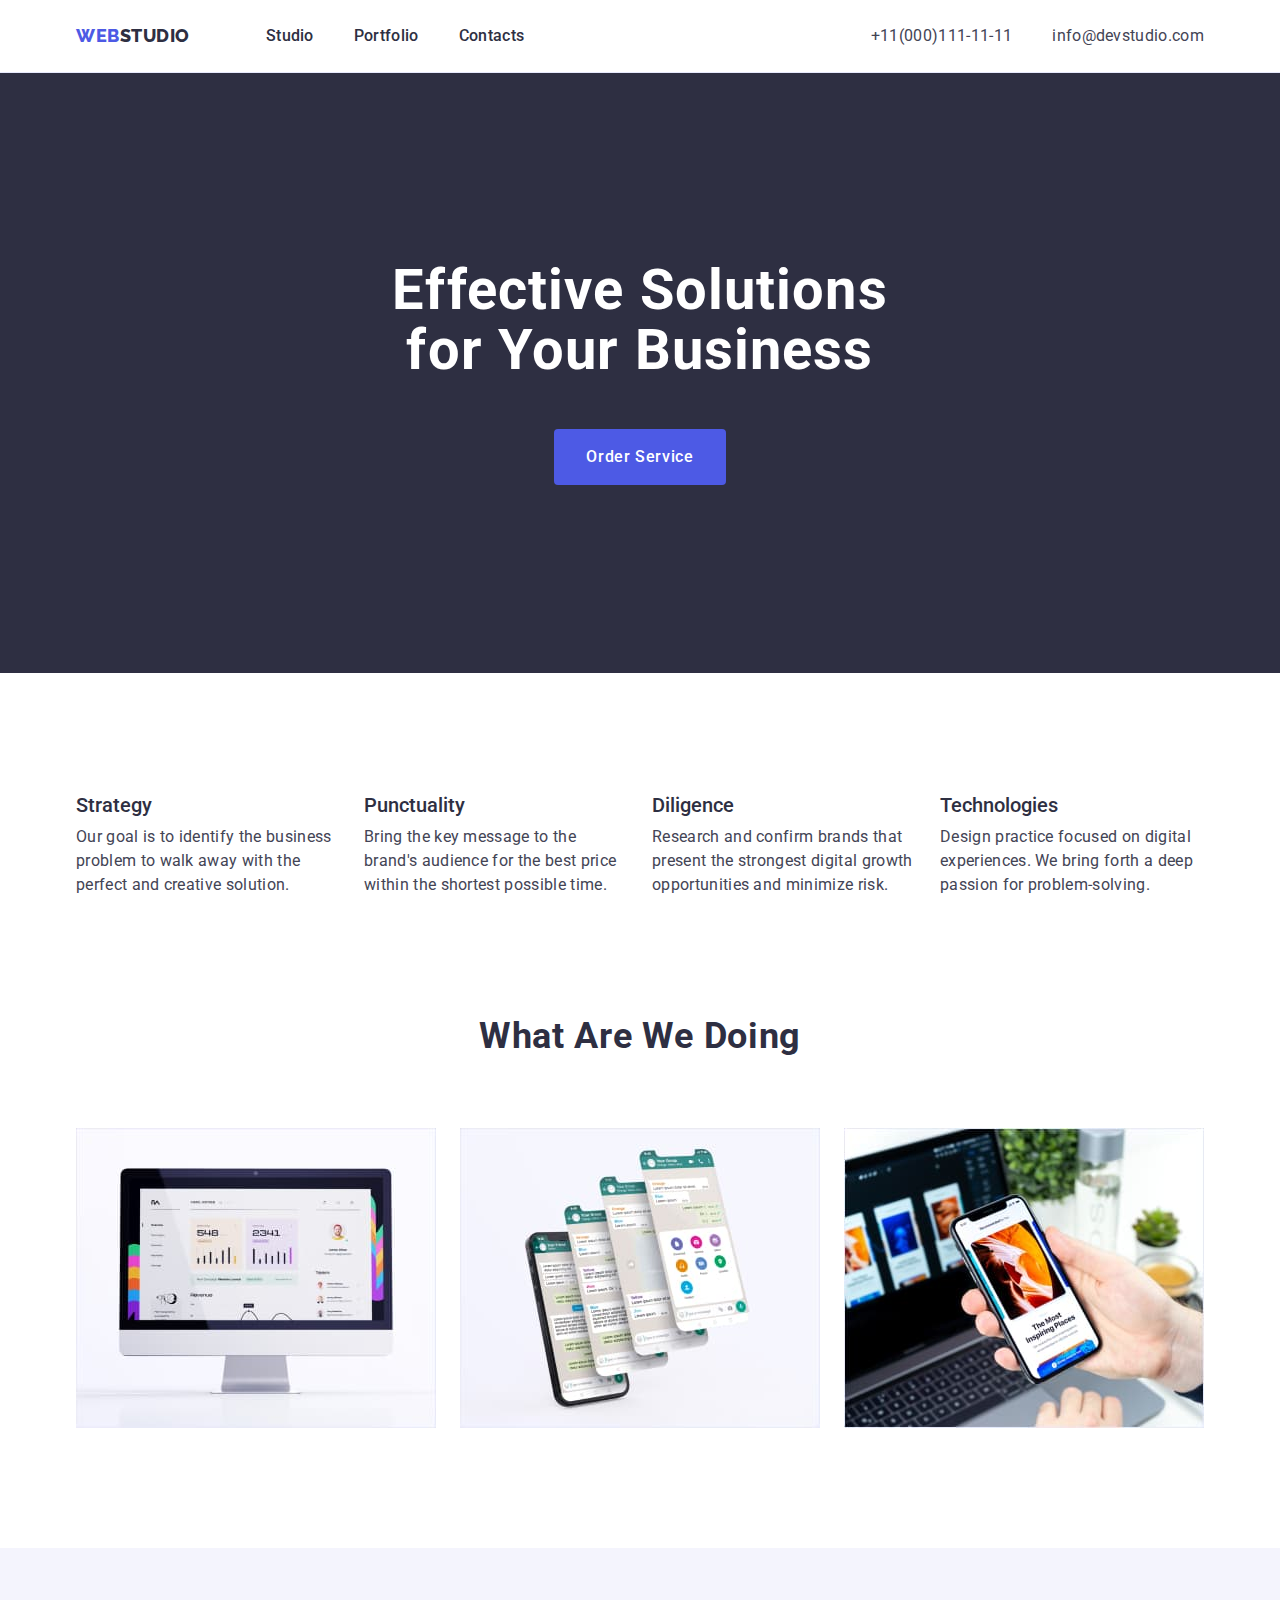
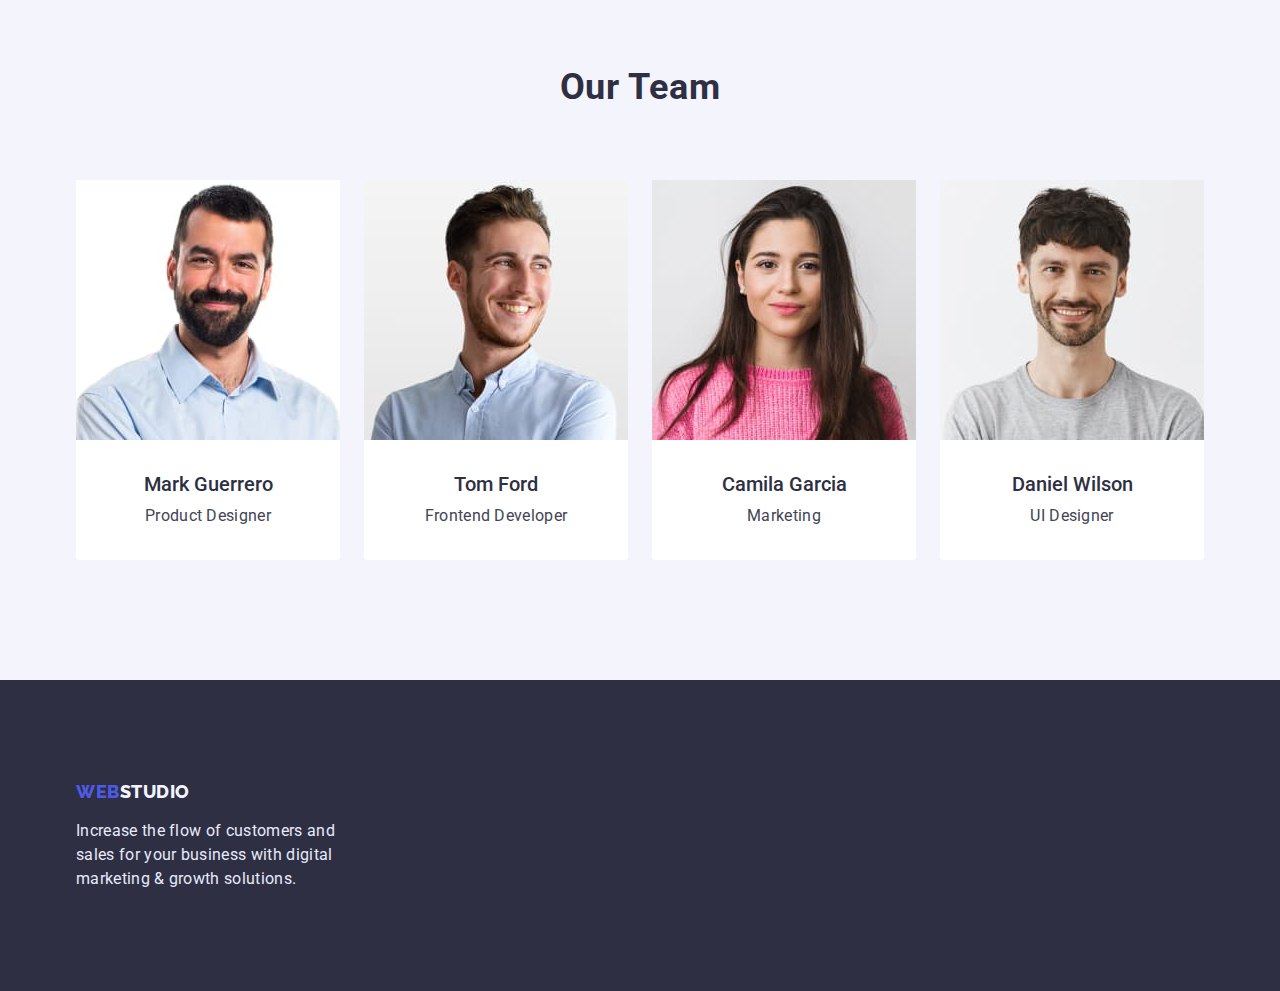
==== index.html @ d16ca0e7 "Initial commit" ====
<!DOCTYPE html>
<html lang="en">
  <head>
    <meta charset="UTF-8" />
    <meta http-equiv="X-UA-Compatible" content="IE=edge" />
    <meta name="viewport" content="width=device-width, initial-scale=1.0" />
    <title>Web Studio</title>
    <!-- Modern normalize  -->
    <link
      rel="stylesheet"
      href="https://cdn.jsdelivr.net/npm/modern-normalize@1.1.0/modern-normalize.min.css"
    />
    <link rel="preconnect" href="https://fonts.googleapis.com" />
    <link rel="preconnect" href="https://fonts.gstatic.com" crossorigin />
    <link
      href="https://fonts.googleapis.com/css2?family=Raleway:wght@800&family=Roboto:wght@400;500;700;900&display=swap"
      rel="stylesheet"
    />
    <link rel="stylesheet" href="./css/styles.css" />
  </head>
  <body>
    <!-- Header section -->
    <header class="header">
      <div class="header-container container">
        <a class="header-logo-link" href="./index.html"
          ><span class="logo">WEB</span><span>STUDIO</span></a
        >
        <nav class="header-nav">
          <ul class="site-nav list">
            <li class="site-nav-item">
              <a class="header-link" href="./index.html">Studio</a>
            </li>
            <li class="site-nav-item">
              <a class="header-link" href="./portfolio.html">Portfolio</a>
            </li>
            <li class="site-nav-item">
              <a class="header-link" href="">Contacts</a>
            </li>
          </ul>
        </nav>
        <address class="header-adress">
          <ul class="adress-nav list">
            <li class="adress-nav-item">
              <a class="adress-link" href="tel:+11(000)111-11-11"
                >+11(000)111-11-11</a
              >
            </li>
            <li class="adress-nav-item">
              <a class="adress-link" href="mailto:info@devstudio.com"
                >info@devstudio.com</a
              >
            </li>
          </ul>
        </address>
      </div>
    </header>

    <!-- First section of content Hero  -->

    <main>
      <section class="hero section">
        <div class="container">
          <h1 class="hero-title">Effective Solutions for Your Business</h1>
          <button class="button" type="button">Order Service</button>
        </div>
      </section>

      <!-- Main section -->

      <section class="feature-section section">
        <div class="container">
          <h2 hidden>Our advantages</h2>
          <ul class="feature-list list">
            <li class="feature-list-item">
              <h3 class="section-sub-title">Strategy</h3>
              <p class="section-text">
                Our goal is to identify the business problem to walk away with
                the perfect and creative solution.
              </p>
            </li>
            <li class="feature-list-item">
              <h3 class="section-sub-title">Punctuality</h3>
              <p class="section-text">
                Bring the key message to the brand's audience for the best price
                within the shortest possible time.
              </p>
            </li>
            <li class="feature-list-item">
              <h3 class="section-sub-title">Diligence</h3>
              <p class="section-text">
                Research and confirm brands that present the strongest digital
                growth opportunities and minimize risk.
              </p>
            </li>
            <li class="feature-list-item">
              <h3 class="section-sub-title">Technologies</h3>
              <p class="section-text">
                Design practice focused on digital experiences. We bring forth a
                deep passion for problem-solving.
              </p>
            </li>
          </ul>
        </div>
      </section>

      <!-- About work section -->

      <section class="about-section section">
        <div class="container">
          <h2 class="section-title">What are we doing</h2>
          <ul class="gallery-list list">
            <li class="gallery-list-item">
              <img src="./images/work/img1.jpg" alt="website" width="360" />
            </li>
            <li class="gallery-list-item">
              <img src="./images/work/img2.jpg" alt="attachment" width="360" />
            </li>
            <li class="gallery-list-item">
              <img src="./images/work/img3.jpg" alt="aplication" width="360" />
            </li>
          </ul>
        </div>
      </section>

      <!-- About Team Group -->

      <section class="team-section section">
        <div class="container">
          <h2 class="section-title">Our Team</h2>
          <ul class="team-card list">
            <li class="team-card-item">
              <img src="./images/team/mark.jpg" alt="Mark" width="264" />
              <div class="team-wrapper">
                <h3 class="section-sub-title">Mark Guerrero</h3>
                <p class="section-text">Product Designer</p>
              </div>
            </li>
            <li class="team-card-item">
              <img src="./images/team/tom.jpg" alt="Tom" width="264" />
              <div class="team-wrapper">
                <h3 class="section-sub-title">Tom Ford</h3>
                <p class="section-text">Frontend Developer</p>
              </div>
            </li>
            <li class="team-card-item">
              <img src="./images/team/camila.jpg" alt="Camila" width="264" />
              <div class="team-wrapper">
                <h3 class="section-sub-title">Camila Garcia</h3>
                <p class="section-text">Marketing</p>
              </div>
            </li>
            <li class="team-card-item">
              <img src="./images/team/daniel.jpg" alt="Daniel" width="264" />
              <div class="team-wrapper">
                <h3 class="section-sub-title">Daniel Wilson</h3>
                <p class="section-text">UI Designer</p>
              </div>
            </li>
          </ul>
        </div>
      </section>
    </main>

    <!-- Footer section -->

    <footer class="footer-section section">
      <div class="container">
        <a class="footer-logo-link" href="./index.html"
          ><span class="logo">WEB</span><span>STUDIO</span>
        </a>
        <p class="footer-text">
          Increase the flow of customers and sales for your business with
          digital marketing &#38; growth solutions.
        </p>
      </div>
    </footer>
  </body>
</html>
---- css/styles.css ----
/**
  |============================
  | Styles for WEBSTUDIO page 
  |============================
*/
/* цвет основного текста #2E2F42 */
/* вторичный цвет текста  #434455 */
/* белый цвет #FFFFFF */
/* светлый цвет для лого #F4F4FD */
/* светлый цвет в футере #E7E9FC */
/* акцент на кнопке #4D5AE5 */

html {
  box-sizing: border-box;
}
*,
*::before,
*::after {
  box-sizing: inherit;
}
:root {
  --logo-color: #4d5ae5;
  --hover-color: #404bbf;
  --text-color: #434455;
  --title-text-color: #2e2f42;
  --accent-color: #4d5ae5;
  --white-color: #ffffff;
  --logo-light-color: #f4f4fd;
  --footer-color: #e7e9fc;
  --backgroind-color: #2e2f42;
  --color-light: #f4f4fd;
  --button-color: #404bbf;

  /* Others */

  --indent: 24px;
  --items1: 3;
  --items2: 4;
  --items3: 2;
}

body {
  background-color: var(--white-color);
  color: var(--text-color);
  font-family: "Roboto";
  font-size: 16px;
  margin: 0;
}
img {
  display: block;
  max-width: 100%;
  height: auto;
}

h1,
h2,
h3,
h4,
h5,
h6,
p,
ul {
  margin: 0;
}
.list {
  padding: 0;
  margin: 0;
  list-style-type: none;
}
.container {
  max-width: 1158px;
  padding-left: 15px;
  padding-right: 15px;
  margin: 0 auto;
  /* outline: 2px solid red; */
}

.section {
  padding-top: 120px;
  padding-bottom: 120px;
}

/* Header section */
/* Styles logo */
.header {
  border-bottom: 1px solid #e7e9fc;
}
.header-container {
  display: flex;
  align-items: center;
}
.header-logo-link {
  font-family: "Raleway";
  font-weight: 800;
  font-size: 18px;
  line-height: 1.3;
  letter-spacing: 0.03em;
  text-transform: uppercase;
  color: var(--title-text-color);
  text-decoration: none;
  margin-right: 76px;
}

.logo {
  color: var(--logo-color);
}

/* Styles Header list */
.list {
  list-style-type: none;
}

.header-link {
  padding-top: 24px;
  padding-bottom: 24px;
  display: block;
  color: var(--title-text-color);
  text-decoration: none;
  font-weight: 500;
  line-height: 1.5;
  letter-spacing: 0.02em;
}

.header-link:hover,
.header-link:focus {
  color: var(--hover-color);
}
.header-nav {
  margin-right: auto;
}
.site-nav {
  display: flex;
  gap: 40px;
}

/* .site-nav-item:not(:last-child) {
  /* margin-right: 40px; */

/* Styles adress */
.adress-nav {
  display: flex;
  align-items: center;
  gap: 40px;
}
/* .adress-nav-item:not(:last-child) {
  margin-right: 40px;
} */
.adress-link {
  font-style: normal;
  line-height: 1.5;
  letter-spacing: 0.02em;
  color: var(--text-color);
  text-decoration: none;
  padding-top: 24px;
  padding-bottom: 24px;
}

.adress-link:hover,
.adress-link:focus {
  color: var(--hover-color);
}

/* Hero section */
.hero {
  text-align: center;
  background-color: var(--backgroind-color);
  padding-top: 188px;
  padding-bottom: 188px;
}
.hero-title {
  margin: 0 auto;
  margin-bottom: 48px;
  color: var(--white-color);
  font-size: 56px;
  line-height: 1.07;
  letter-spacing: 0.02em;
  max-width: 498px;
  text-align: center;
}

/* Button */
.button {
  display: inline-block;
  padding: 16px 32px;
  font-weight: 500;
  font-size: 16px;
  line-height: 1.5;
  align-items: center;
  letter-spacing: 0.04em;
  color: var(--white-color);
  background-color: var(--accent-color);
  cursor: pointer;
  border: none;
  border-radius: 4px;
}
.button:hover,
.button:focus {
  background: var(--button-color);
}

/* Main section */
/* Section features */
.feature-section {
  padding-bottom: 0;
}
.feature-list {
  display: flex;
  gap: var(--indent);
}

/* --indent: 24px;
  --items1: 3;
  --items2: 4; */

.feature-list-item {
  flex-basis: calc((100% - (var(--indent) * var(--items1))) / var(--items2));
}
/* .feature-list-item:not(:last-child) {
  margin-right: 24px;
} */

.section-sub-title {
  margin-top: 0;
  margin-bottom: 8px;
  color: var(--title-text-color);
  font-weight: 500;
  font-size: 20px;
  line-height: 1.2;
}
.section-text {
  margin-top: 0;
  margin-bottom: 0;
  font-variant: var(--text-color);
  line-height: 1.5;
  letter-spacing: 0.02em;
}

.gallery-list {
  display: flex;
  gap: var(--indent);
}
/* --indent: 24px;
  --items1: 3;
  --items2: 4; */
.gallery-list-item {
  flex-basis: calc((100% - (var(--indent) * var(--items3))) / var(--items1));
}
/* .gallery-list-item:not(:last-child) {
  margin-right: 24px;
} */

/* About work section */
.section-title {
  font-size: 36px;
  line-height: 1.1;
  text-align: center;
  letter-spacing: 0.02em;
  text-transform: capitalize;
  color: var(--title-text-color);
  margin-bottom: 72px;
}
.team-card {
  display: flex;
  align-items: center;
  gap: var(--indent);
}
/* --indent: 24px;
  --items1: 3;
  --items2: 4;
  --items3: 2; */
.team-card-item {
  border: 0, 5px solid var(--color-light);
  background: var(--white-color);
  border-radius: 0px 0px 4px 4px;
  flex-basis: calc((100% - (var(--indent) * var(--items1))) / var(--items2));
}
/* .team-card-item:not(:last-child) {
  margin-right: 24px;
} */
/* .list > .item {
  padding-top: 72px;
} */
/* About team section */
.team-section {
  background: var(--color-light);
}
.team-wrapper {
  padding-top: 32px;
  padding-right: 16px;
  padding-bottom: 32px;
  padding-left: 16px;
  text-align: center;
}
.section-work {
  padding-bottom: 120px;
}
.team-work {
  background-color: var(--color-light);
  padding-bottom: 120px;
}
/* Footer */

.footer-section {
  background-color: var(--backgroind-color);
  padding-top: 100px;
  padding-bottom: 100px;
}
.footer-logo-link {
  font-family: "Raleway";
  font-style: normal;
  font-weight: 800;
  font-size: 18px;
  line-height: 1.2;
  letter-spacing: 0.03em;
  text-transform: uppercase;
  color: var(--color-light);
  text-decoration: none;
}
.footer-text {
  color: var(--footer-color);
  line-height: 1.5;
  letter-spacing: 0.02em;
  margin-top: 16px;
}

/**
  |============================
  | Styles for Portfolio page
  |============================
*/

/* Portfolio section */

.btn {
  color: var(--accent-color);
  font-size: 16px;
  line-height: 1.5;
  letter-spacing: 0.04em;
  background: var(--color-light);
  cursor: pointer;
  border: none;
  padding-top: 12px;
  padding-right: 24px;
  padding-bottom: 12px;
  padding-left: 24px;
  border: 1px solid var(--footer-color);
  border-radius: 4px;
}

/* Hover/focus */
.btn:focus,
.btn:hover {
  background: var(--hover-color);
  color: var(--white-color);
}
.btn-list {
  display: flex;
  gap: 24px;
  margin-bottom: 72px;
  justify-content: center;
}
/* Portfolio */
.portfolio-section {
  padding-top: 96px;
}
.portfolio-list {
  display: flex;
  flex-wrap: wrap;
  gap: 48px var(--indent);
}
.portfolio-wrapper {
  padding-top: 32px;
  padding-bottom: 32px;
  padding-left: 16px;
  border: 1px solid var(--footer-color);
  border-top: none;
}

.portfolio-list-item {
  flex-basis: calc((100% - (var(--indent) * var(--items3))) / var(--items1));
}
/* Footer */
.footer-section {
  background-color: var(--backgroind-color);
  padding-top: 100px;
  padding-bottom: 100px;
}

.footer-logo-link {
  font-family: "Raleway";
  font-weight: 800;
  font-size: 18px;
  line-height: 1.3;
  letter-spacing: 0.03em;
  text-transform: uppercase;
  color: var(--color-light);
  text-decoration: none;
}
.footer-text {
  display: block;
  line-height: 1.5;
  letter-spacing: 0.02em;
  color: var(--footer-color);
  width: 264px;
}
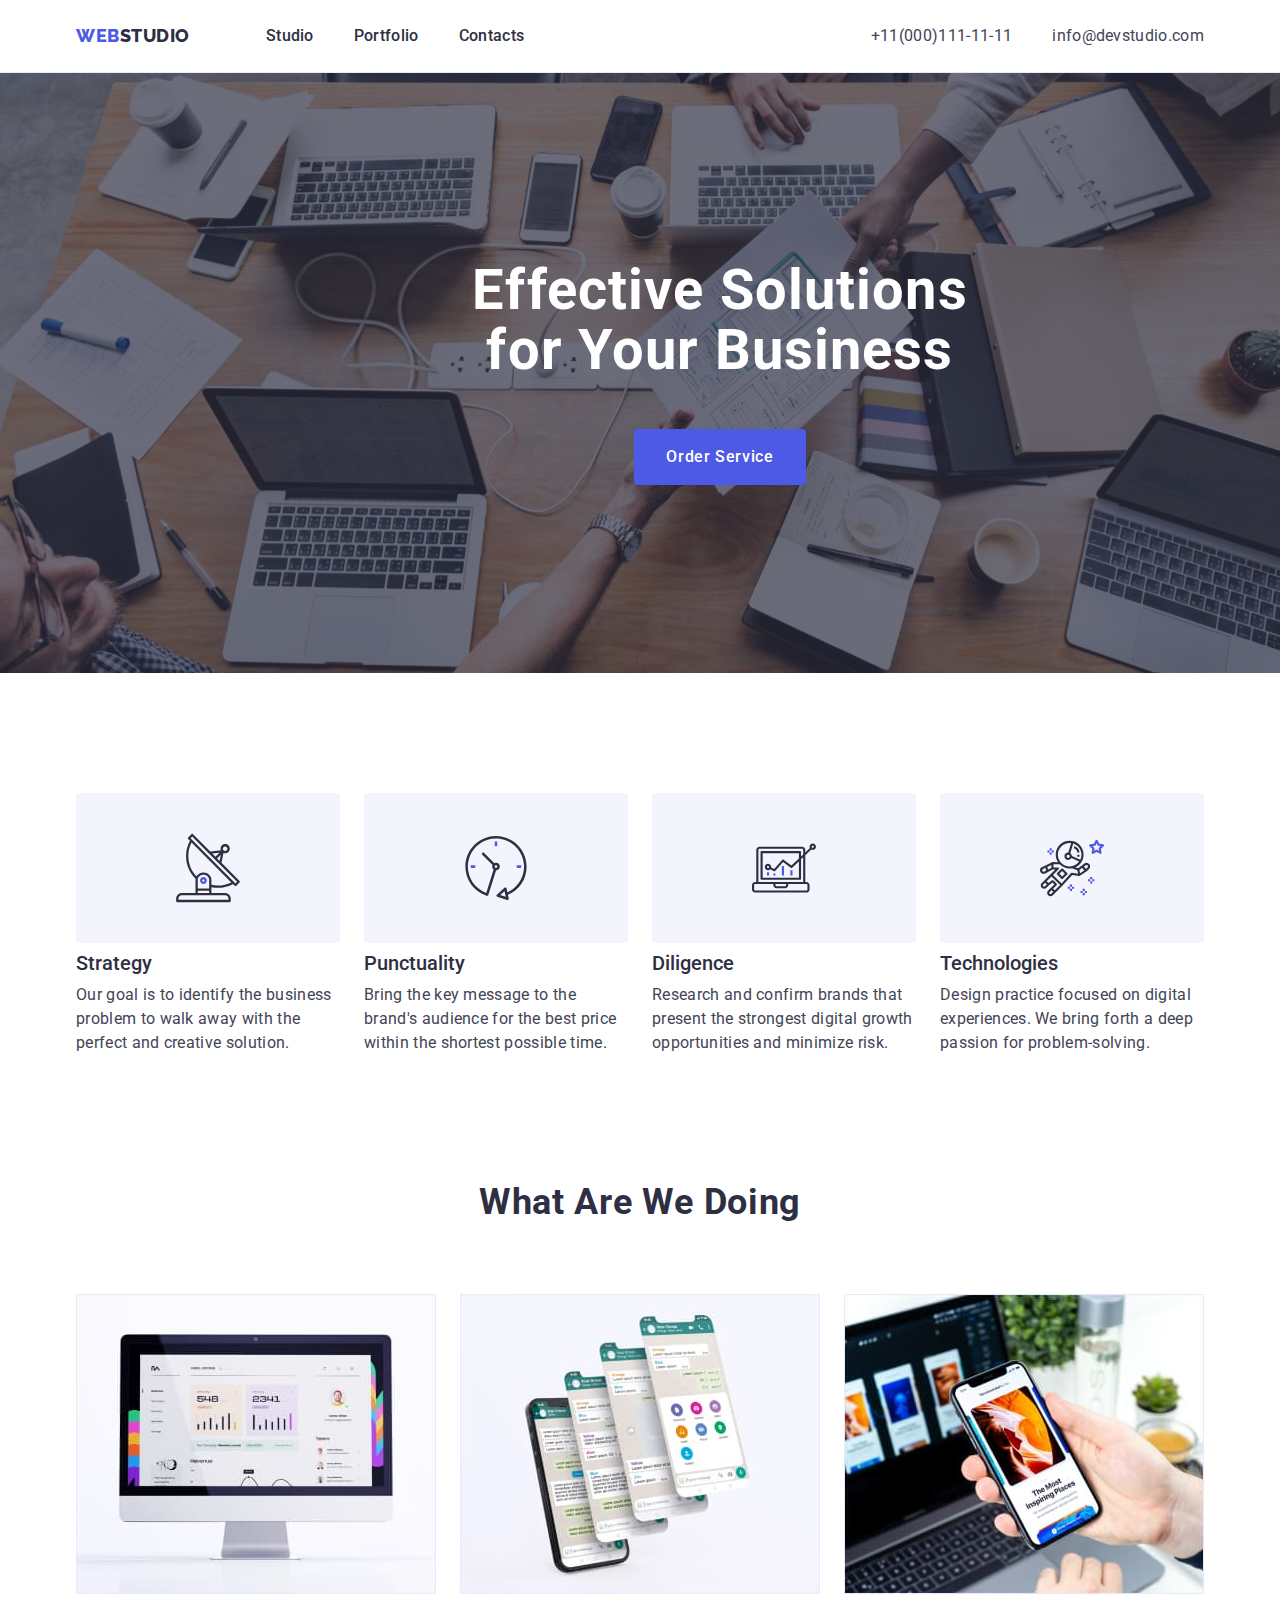
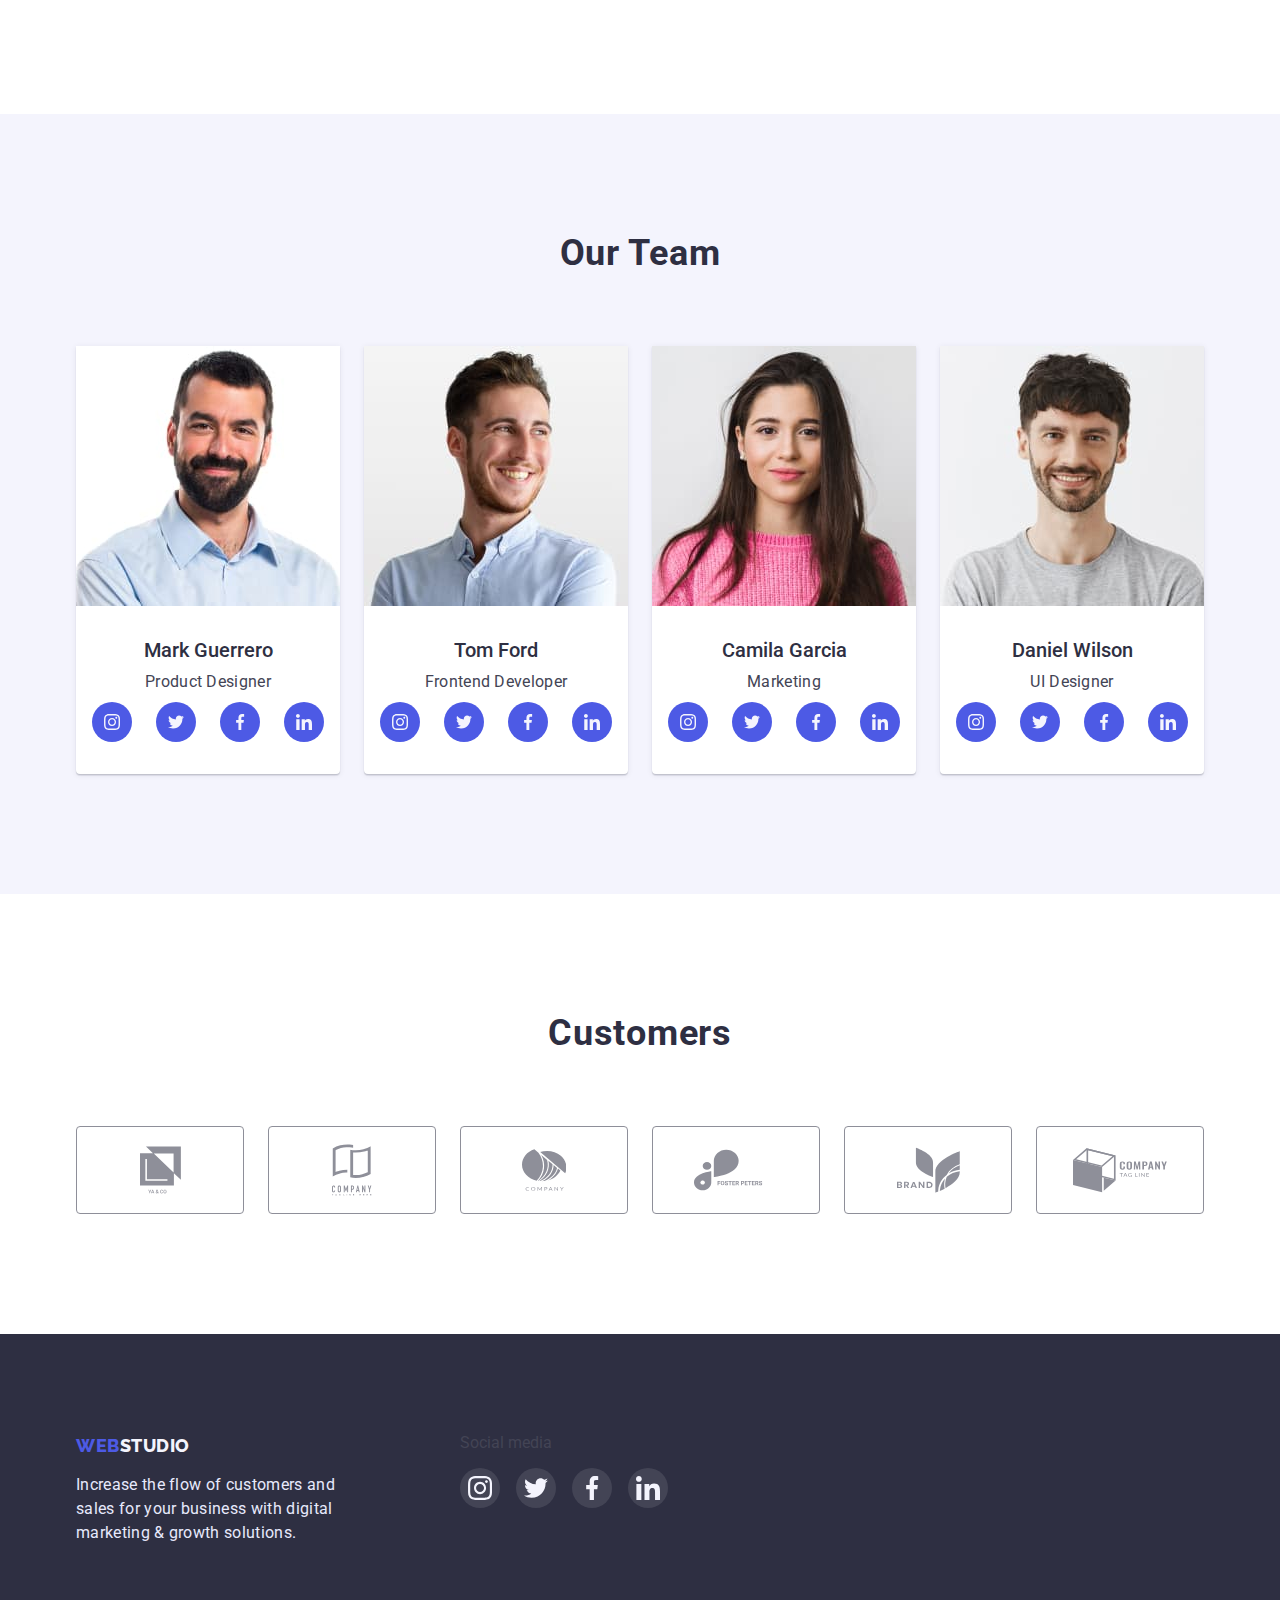
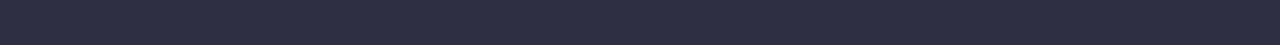
==== commit cd96f97e: "homework 4" ====
--- a/index.html
+++ b/index.html
@@ -72,6 +72,11 @@
           <h2 hidden>Our advantages</h2>
           <ul class="feature-list list">
             <li class="feature-list-item">
+              <div class="icons-container">
+                <svg class="first-icon" width="64px" heigh="64px">
+                  <use href="./images/icons.svg#icon-icon1"></use>
+                </svg>
+              </div>
               <h3 class="section-sub-title">Strategy</h3>
               <p class="section-text">
                 Our goal is to identify the business problem to walk away with
@@ -79,6 +84,11 @@
               </p>
             </li>
             <li class="feature-list-item">
+              <div class="icons-container">
+                <svg class="second-icon" width="64px" heigh="64px">
+                  <use href="./images/icons.svg#icon-icon2"></use>
+                </svg>
+              </div>
               <h3 class="section-sub-title">Punctuality</h3>
               <p class="section-text">
                 Bring the key message to the brand's audience for the best price
@@ -86,6 +96,11 @@
               </p>
             </li>
             <li class="feature-list-item">
+              <div class="icons-container">
+                <svg class="third-icon" width="64px" heigh="64px">
+                  <use href="./images/icons.svg#icon-icon3"></use>
+                </svg>
+              </div>
               <h3 class="section-sub-title">Diligence</h3>
               <p class="section-text">
                 Research and confirm brands that present the strongest digital
@@ -93,6 +108,11 @@
               </p>
             </li>
             <li class="feature-list-item">
+              <div class="icons-container">
+                <svg class="fourth-icon" width="64px" heigh="64px">
+                  <use href="./images/icons.svg#icon-icon4"></use>
+                </svg>
+              </div>
               <h3 class="section-sub-title">Technologies</h3>
               <p class="section-text">
                 Design practice focused on digital experiences. We bring forth a
@@ -133,6 +153,60 @@
               <div class="team-wrapper">
                 <h3 class="section-sub-title">Mark Guerrero</h3>
                 <p class="section-text">Product Designer</p>
+                <ul class="socials-list list">
+                  <li class="social-item">
+                    <a
+                      class="socials-link link"
+                      href="https://www.instagram.com/"
+                      aria-label="Instagram"
+                      rel="noopener noreferrer"
+                      target="_blank"
+                    >
+                      <svg class="social-icon" width="16" heigh="16">
+                        <use href="./images/icons.svg#icon-instagram"></use>
+                      </svg>
+                    </a>
+                  </li>
+                  <li class="social-item">
+                    <a
+                      class="socials-link link"
+                      href="https://twitter.com/"
+                      aria-label="Twitter"
+                      rel="noopener noreferrer"
+                      target="_blank"
+                    >
+                      <svg class="social-icon" width="16" heigh="16">
+                        <use href="./images/icons.svg#icon-twitter"></use>
+                      </svg>
+                    </a>
+                  </li>
+                  <li class="social-item">
+                    <a
+                      class="socials-link link"
+                      href="https://www.facebook.com/"
+                      aria-label="Facebook"
+                      rel="noopener noreferrer"
+                      target="_blank"
+                    >
+                      <svg class="social-icon" width="16" heigh="16">
+                        <use href="./images/icons.svg#icon-facebook"></use>
+                      </svg>
+                    </a>
+                  </li>
+                  <li class="social-item">
+                    <a
+                      class="socials-link link"
+                      href="https://www.linkedin.com/"
+                      aria-label="Linkedin"
+                      rel="noopener noreferrer"
+                      target="_blank"
+                    >
+                      <svg class="social-icon" width="16" heigh="16">
+                        <use href="./images/icons.svg#icon-linkedin"></use>
+                      </svg>
+                    </a>
+                  </li>
+                </ul>
               </div>
             </li>
             <li class="team-card-item">
@@ -140,6 +214,62 @@
               <div class="team-wrapper">
                 <h3 class="section-sub-title">Tom Ford</h3>
                 <p class="section-text">Frontend Developer</p>
+                <ul class="socials-list list">
+                  <li class="social-item">
+                    <a
+                      class="socials-link link"
+                      href="https://www.instagram.com/"
+                      aria-label="Instagram"
+                      rel="noopener noreferrer"
+                      target="_blank"
+                    >
+                      <svg class="social-icon" width="16" heigh="16">
+                        <use href="./images/icons.svg#icon-instagram"></use>
+                      </svg>
+                    </a>
+                  </li>
+                  <ul class="socials-list list">
+                  <li class="social-item">
+                    <a
+                      class="socials-link link"
+                      href="https://www.twitter.com/"
+                      aria-label="Twitter"
+                      rel="noopener noreferrer"
+                      target="_blank"
+                    >
+                      <svg class="social-icon" width="16" heigh="16">
+                        <use href="./images/icons.svg#icon-twitter"></use>
+                      </svg>
+                    </a>
+                  </li>
+                  <ul class="socials-list list">
+                  <li class="social-item">
+                    <a
+                      class="socials-link link"
+                      href="https://www.facebook.com/"
+                      aria-label="Facebook"
+                      rel="noopener noreferrer"
+                      target="_blank"
+                    >
+                      <svg class="social-icon" width="16" heigh="16">
+                        <use href="./images/icons.svg#icon-facebook"></use>
+                      </svg>
+                    </a>
+                  </li>
+                  <ul class="socials-list list">
+                  <li class="social-item">
+                    <a
+                      class="socials-link link"
+                      href="https://www.linkedin.com/"
+                      aria-label="Linkedin"
+                      rel="noopener noreferrer"
+                      target="_blank"
+                    >
+                      <svg class="social-icon" width="16" heigh="16">
+                        <use href="./images/icons.svg#icon-linkedin"></use>
+                      </svg>
+                    </a>
+                  </li>
               </div>
             </li>
             <li class="team-card-item">
@@ -147,6 +277,59 @@
               <div class="team-wrapper">
                 <h3 class="section-sub-title">Camila Garcia</h3>
                 <p class="section-text">Marketing</p>
+                <ul class="socials-list list">
+                  <li class="social-item">
+                    <a
+                      class="socials-link link"
+                      href="https://www.instagram.com/"
+                      aria-label="Instagram"
+                      rel="noopener noreferrer"
+                      target="_blank"
+                    >
+                      <svg class="social-icon" width="16" heigh="16">
+                        <use href="./images/icons.svg#icon-instagram"></use>
+                      </svg>
+                    </a>
+                  </li><ul class="socials-list list">
+                  <li class="social-item">
+                    <a
+                      class="socials-link link"
+                      href="https://www.twitter.com/"
+                      aria-label="Twitter"
+                      rel="noopener noreferrer"
+                      target="_blank"
+                    >
+                      <svg class="social-icon" width="16" heigh="16">
+                        <use href="./images/icons.svg#icon-twitter"></use>
+                      </svg>
+                    </a>
+                  </li><ul class="socials-list list">
+                  <li class="social-item">
+                    <a
+                      class="socials-link link"
+                      href="https://www.facebook.com/"
+                      aria-label="Facebook"
+                      rel="noopener noreferrer"
+                      target="_blank"
+                    >
+                      <svg class="social-icon" width="16" heigh="16">
+                        <use href="./images/icons.svg#icon-facebook"></use>
+                      </svg>
+                    </a>
+                  </li><ul class="socials-list list">
+                  <li class="social-item">
+                    <a
+                      class="socials-link link"
+                      href="https://www.linkedin.com/"
+                      aria-label="linkedin"
+                      rel="noopener noreferrer"
+                      target="_blank"
+                    >
+                      <svg class="social-icon" width="16" heigh="16">
+                        <use href="./images/icons.svg#icon-linkedin"></use>
+                      </svg>
+                    </a>
+                  </li>
               </div>
             </li>
             <li class="team-card-item">
@@ -154,17 +337,124 @@
               <div class="team-wrapper">
                 <h3 class="section-sub-title">Daniel Wilson</h3>
                 <p class="section-text">UI Designer</p>
+                <ul class="socials-list list">
+                  <li class="social-item">
+                    <a
+                      class="socials-link link"
+                      href="https://www.instagram.com/"
+                      aria-label="Instagram"
+                      rel="noopener noreferrer"
+                      target="_blank"
+                    >
+                      <svg class="social-icon" width="16" heigh="16">
+                        <use href="./images/icons.svg#icon-instagram"></use>
+                      </svg>
+                    </a>
+                  </li><ul class="socials-list list">
+                  <li class="social-item">
+                    <a
+                      class="socials-link link"
+                      href="https://www.twitter.com/"
+                      aria-label="Twitter"
+                      rel="noopener noreferrer"
+                      target="_blank"
+                    >
+                      <svg class="social-icon" width="16" heigh="16">
+                        <use href="./images/icons.svg#icon-twitter"></use>
+                      </svg>
+                    </a>
+                  </li><ul class="socials-list list">
+                  <li class="social-item">
+                    <a
+                      class="socials-link link"
+                      href="https://www.facebook.com/"
+                      aria-label="Facebook"
+                      rel="noopener noreferrer"
+                      target="_blank"
+                    >
+                      <svg class="social-icon" width="16" heigh="16">
+                        <use href="./images/icons.svg#icon-facebook"></use>
+                      </svg>
+                    </a>
+                  </li><ul class="socials-list list">
+                  <li class="social-item">
+                    <a
+                      class="socials-link link"
+                      href="https://www.linkedin.com/"
+                      aria-label="linkedin"
+                      rel="noopener noreferrer"
+                      target="_blank"
+                    >
+                      <svg class="social-icon" width="16" heigh="16">
+                        <use href="./images/icons.svg#icon-linkedin"></use>
+                      </svg>
+                    </a>
+                  </li>
               </div>
             </li>
           </ul>
         </div>
       </section>
-    </main>
+
+
+<!-- Customers -->
+
+
+<section class="section">
+  <div class="container">
+<h2 class="section-title">Customers</h2>
+<ul class="customers-list list">
+  <li class="customers-item">
+    <a class="customers-link link" href=""> 
+    <svg class="customers-icon" width="41" heigh="46.97"> 
+    <use href="./images/icons.svg#icon-client1"></use>
+    </svg>
+    </a>
+  </li>
+  <li class="customers-item">
+    <a class="customers-link link" href=""> 
+    <svg class="customers-icon" width="40" heigh="52"> 
+    <use href="./images/icons.svg#icon-client2"></use>
+    </svg>
+    </a>
+  </li>
+  <li class="customers-item">
+    <a class="customers-link link" href=""> 
+    <svg class="customers-icon" width="44" heigh="41"> 
+    <use href="./images/icons.svg#icon-client3"></use>
+    </svg>
+    </a>
+  </li>
+  <li class="customers-item">
+    <a class="customers-link link" href=""> 
+    <svg class="customers-icon" width="84" heigh="41"> 
+    <use href="./images/icons.svg#icon-client4"></use>
+    </svg>
+    </a>
+  </li>
+  <li class="customers-item">
+    <a class="customers-link link" href=""> 
+    <svg class="customers-icon" width="63" heigh="45"> 
+    <use href="./images/icons.svg#icon-client5"></use>
+    </svg>
+    </a>
+  </li>
+  <li class="customers-item">
+    <a class="customers-link link" href=""> 
+    <svg class="customers-icon" width="94" heigh="44"> 
+    <use href="./images/icons.svg#icon-client6"></use>
+    </svg>
+    </a>
+  </li>
+  </div>
+</section>
+</main>
 
     <!-- Footer section -->
 
     <footer class="footer-section section">
-      <div class="container">
+      <div class="container footer-container">
+        <div class="footer-about-logo"> 
         <a class="footer-logo-link" href="./index.html"
           ><span class="logo">WEB</span><span>STUDIO</span>
         </a>
@@ -173,6 +463,64 @@
           digital marketing &#38; growth solutions.
         </p>
       </div>
+      <div class="socials-footer">
+        <p>Social media</p>
+        <ul class="socials-footer-list list"> 
+          <li class="socials-footer-items">
+            <a
+                      class="socials-link-footer link"
+                      href="https://www.instagram.com/"
+                      aria-label="Instagram"
+                      rel="noopener noreferrer"
+                      target="_blank"
+                    >
+                      <svg class="social-icon" width="24" heigh="24">
+                        <use href="./images/icons.svg#icon-instagram"></use>
+                      </svg>
+                    </a>
+          </li>
+          <li class="socials-footer-items">
+            <a
+                      class="socials-link-footer link"
+                      href="https://www.twitter.com/"
+                      aria-label="Twitter"
+                      rel="noopener noreferrer"
+                      target="_blank"
+                    >
+                      <svg class="social-icon" width="24" heigh="24">
+                        <use href="./images/icons.svg#icon-twitter"></use>
+                      </svg>
+                    </a>
+          </li>
+          <li class="socials-footer-items">
+            <a
+                      class="socials-link-footer link"
+                      href="https://www.facebook.com/"
+                      aria-label="Facebook"
+                      rel="noopener noreferrer"
+                      target="_blank"
+                    >
+                      <svg class="social-icon" width="24" heigh="24">
+                        <use href="./images/icons.svg#icon-facebook"></use>
+                      </svg>
+                    </a>
+          </li>
+          <li class="socials-footer-items">
+            <a
+                      class="socials-link-footer link"
+                      href="https://www.linkedin.com/"
+                      aria-label="linkedin"
+                      rel="noopener noreferrer"
+                      target="_blank"
+                    >
+                      <svg class="social-icon" width="24" heigh="24">
+                        <use href="./images/icons.svg#icon-linkedin"></use>
+                      </svg>
+                    </a>
+          </li>
+        </ul>
+      </div>
+      </div>
     </footer>
   </body>
 </html>
--- a/css/styles.css
+++ b/css/styles.css
@@ -30,6 +30,9 @@
   --backgroind-color: #2e2f42;
   --color-light: #f4f4fd;
   --button-color: #404bbf;
+  --border-color: #8e8f99;
+  --hover-color-icons: #31d0aa;
+  --background-color-footer: rgba(255, 255, 255, 0.1);
 
   /* Others */
 
@@ -84,6 +87,8 @@
 /* Styles logo */
 .header {
   border-bottom: 1px solid #e7e9fc;
+  box-shadow: 0px 2px 1px rgba(46, 47, 66, 0.08),
+    0px 1px 1px rgba(46, 47, 66, 0.16), 0px 1px 6px rgba(46, 47, 66, 0.08);
 }
 .header-container {
   display: flex;
@@ -166,6 +171,15 @@
   background-color: var(--backgroind-color);
   padding-top: 188px;
   padding-bottom: 188px;
+  background-image: linear-gradient(
+      rgba(46, 47, 66, 0.7),
+      rgba(46, 47, 66, 0.7)
+    ),
+    url(../images/hero/hero.jpg);
+  background-repeat: no-repeat;
+  background-size: cover;
+  width: 1440px;
+  margin: 0 auto;
 }
 .hero-title {
   margin: 0 auto;
@@ -214,6 +228,15 @@
 
 .feature-list-item {
   flex-basis: calc((100% - (var(--indent) * var(--items1))) / var(--items2));
+}
+.icons-container {
+  padding: 0;
+  display: flex;
+  justify-content: center;
+  align-items: center;
+  background-color: var(--color-light);
+  border-radius: 4px;
+  margin-bottom: 8px;
 }
 /* .feature-list-item:not(:last-child) {
   margin-right: 24px;
@@ -229,7 +252,7 @@
 }
 .section-text {
   margin-top: 0;
-  margin-bottom: 0;
+  margin-bottom: 8px;
   font-variant: var(--text-color);
   line-height: 1.5;
   letter-spacing: 0.02em;
@@ -272,6 +295,8 @@
   border: 0, 5px solid var(--color-light);
   background: var(--white-color);
   border-radius: 0px 0px 4px 4px;
+  box-shadow: 0px 1px 6px rgba(46, 47, 66, 0.08),
+    0px 1px 1px rgba(46, 47, 66, 0.16), 0px 2px 1px rgba(46, 47, 66, 0.08);
   flex-basis: calc((100% - (var(--indent) * var(--items1))) / var(--items2));
 }
 /* .team-card-item:not(:last-child) {
@@ -298,6 +323,51 @@
   background-color: var(--color-light);
   padding-bottom: 120px;
 }
+
+.socials-list {
+  display: flex;
+  justify-content: center;
+  gap: 24px;
+}
+.socials-link {
+  display: flex;
+  align-items: center;
+  justify-content: center;
+  width: 40px;
+  height: 40px;
+  background-color: var(--accent-color);
+  border-radius: 50%;
+}
+.social-icon {
+  fill: currentColor;
+}
+.socials-link:hover {
+  background-color: var(--hover-color);
+}
+
+.customers-list {
+  display: flex;
+  gap: 24px;
+  margin-top: 72px;
+}
+.customers-link {
+  display: flex;
+  align-items: center;
+  justify-content: center;
+  width: 168px;
+  height: 88px;
+  border: 1px solid var(--border-color);
+  border-radius: 4px;
+  fill: var(--border-color);
+}
+.customers-icon {
+  fill: currentColor;
+}
+.customers-link:hover,
+.customers-link:focus {
+  border: 1px solid var(--hover-color);
+  fill: var(--hover-color);
+}
 /* Footer */
 
 .footer-section {
@@ -305,6 +375,11 @@
   padding-top: 100px;
   padding-bottom: 100px;
 }
+.footer-container {
+  display: flex;
+  gap: 120px;
+}
+
 .footer-logo-link {
   font-family: "Raleway";
   font-style: normal;
@@ -322,6 +397,29 @@
   letter-spacing: 0.02em;
   margin-top: 16px;
 }
+.socials-footer {
+  width: 208px;
+}
+.socials-footer-list {
+  display: flex;
+  gap: 16px;
+  align-items: center;
+  padding-top: 16px;
+}
+.socials-link-footer {
+  display: flex;
+  justify-content: center;
+  align-items: center;
+  width: 40px;
+  height: 40px;
+  border-radius: 50%;
+  background-color: var(--background-color-footer);
+}
+
+.socials-link-footer:hover,
+:focus {
+  background-color: var(--hover-color-icons);
+}
 
 /**
   |============================
@@ -352,6 +450,8 @@
 .btn:hover {
   background: var(--hover-color);
   color: var(--white-color);
+  box-shadow: 0px 3px 1px rgba(0, 0, 0, 0.1), 0px 2px 1px rgba(0, 0, 0, 0.08),
+    0px 2px 2px rgba(0, 0, 0, 0.12);
 }
 .btn-list {
   display: flex;
@@ -378,6 +478,17 @@
 
 .portfolio-list-item {
   flex-basis: calc((100% - (var(--indent) * var(--items3))) / var(--items1));
+  box-shadow: 0px 1px 6px rgba(46, 47, 66, 0.08),
+    0px 1px 1px rgba(46, 47, 66, 0.16), 0px 2px 1px rgba(46, 47, 66, 0.08);
+}
+.card-link {
+  text-decoration: none;
+  color: currentColor;
+}
+.card-link:hover,
+.card-link:focus {
+  box-shadow: 0px 1px 6px rgba(46, 47, 66, 0.08),
+    0px 1px 1px rgba(46, 47, 66, 0.16), 0px 2px 1px rgba(46, 47, 66, 0.08);
 }
 /* Footer */
 .footer-section {
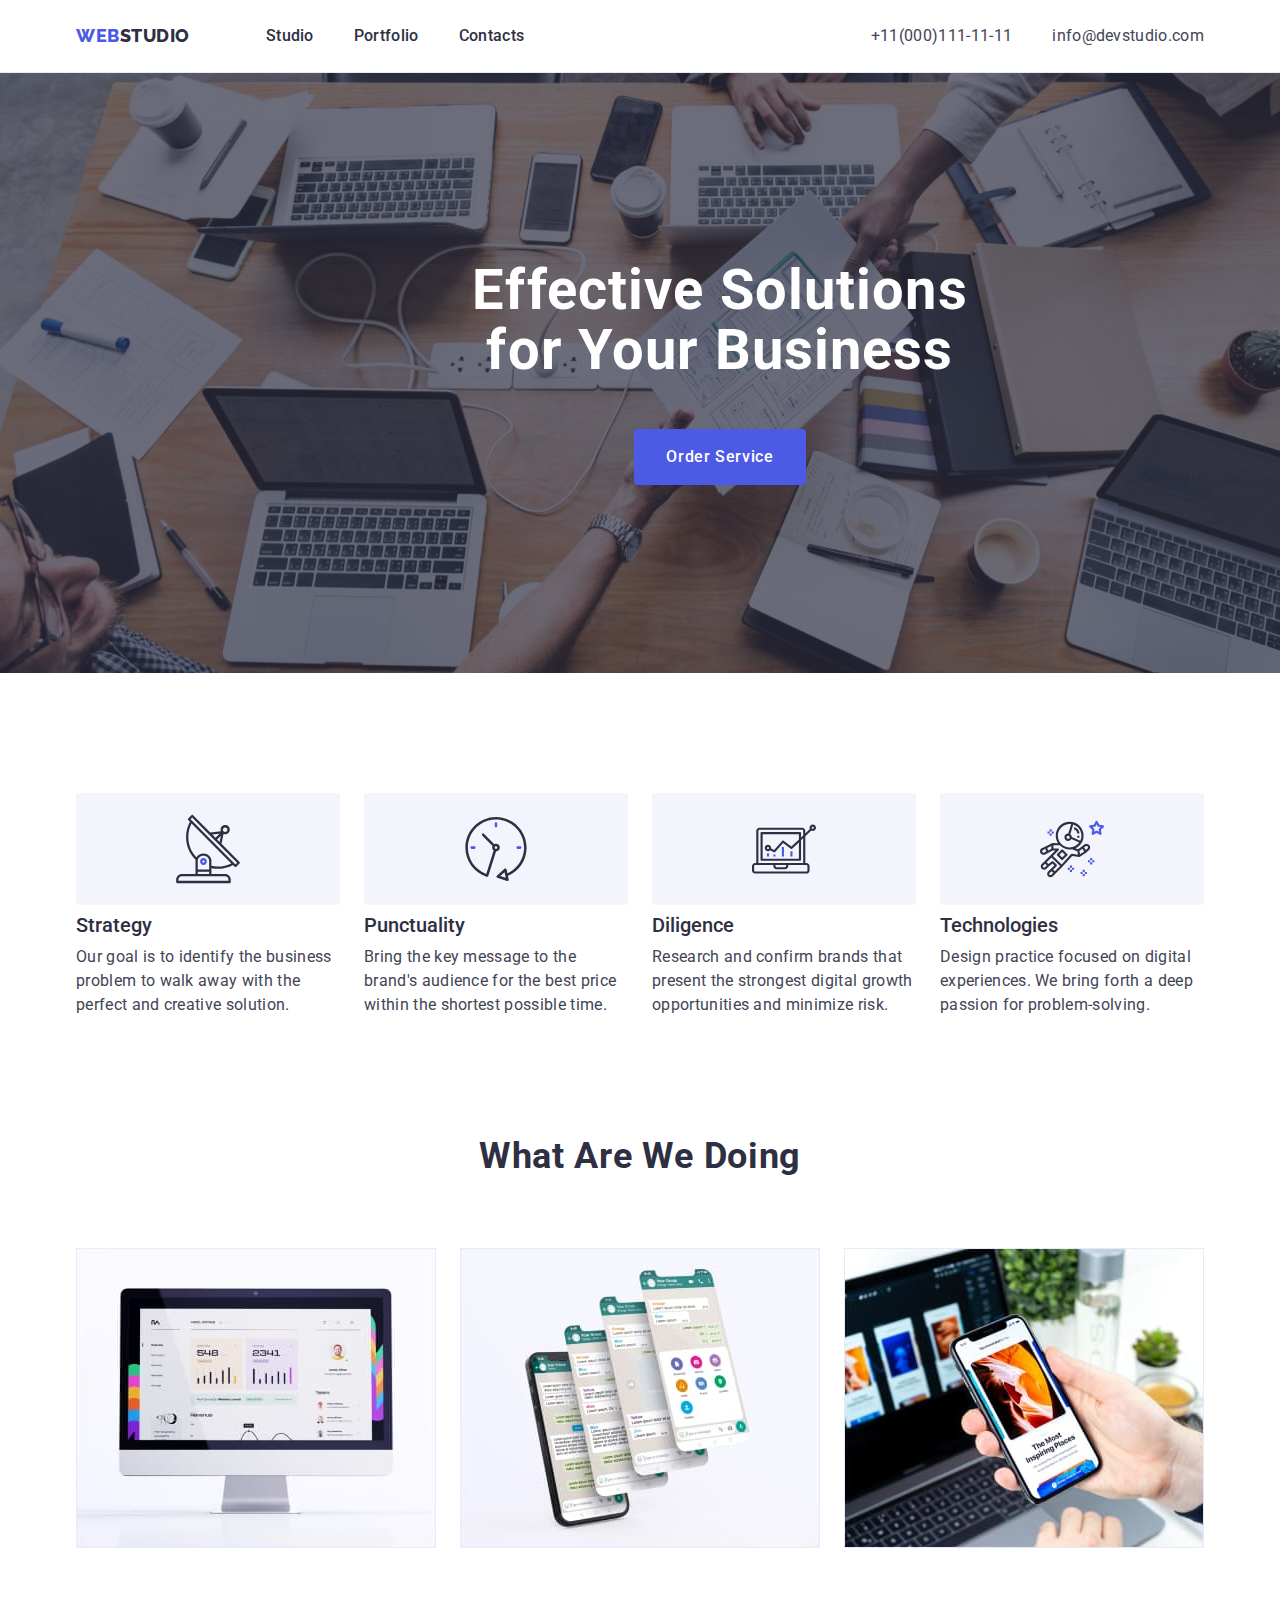
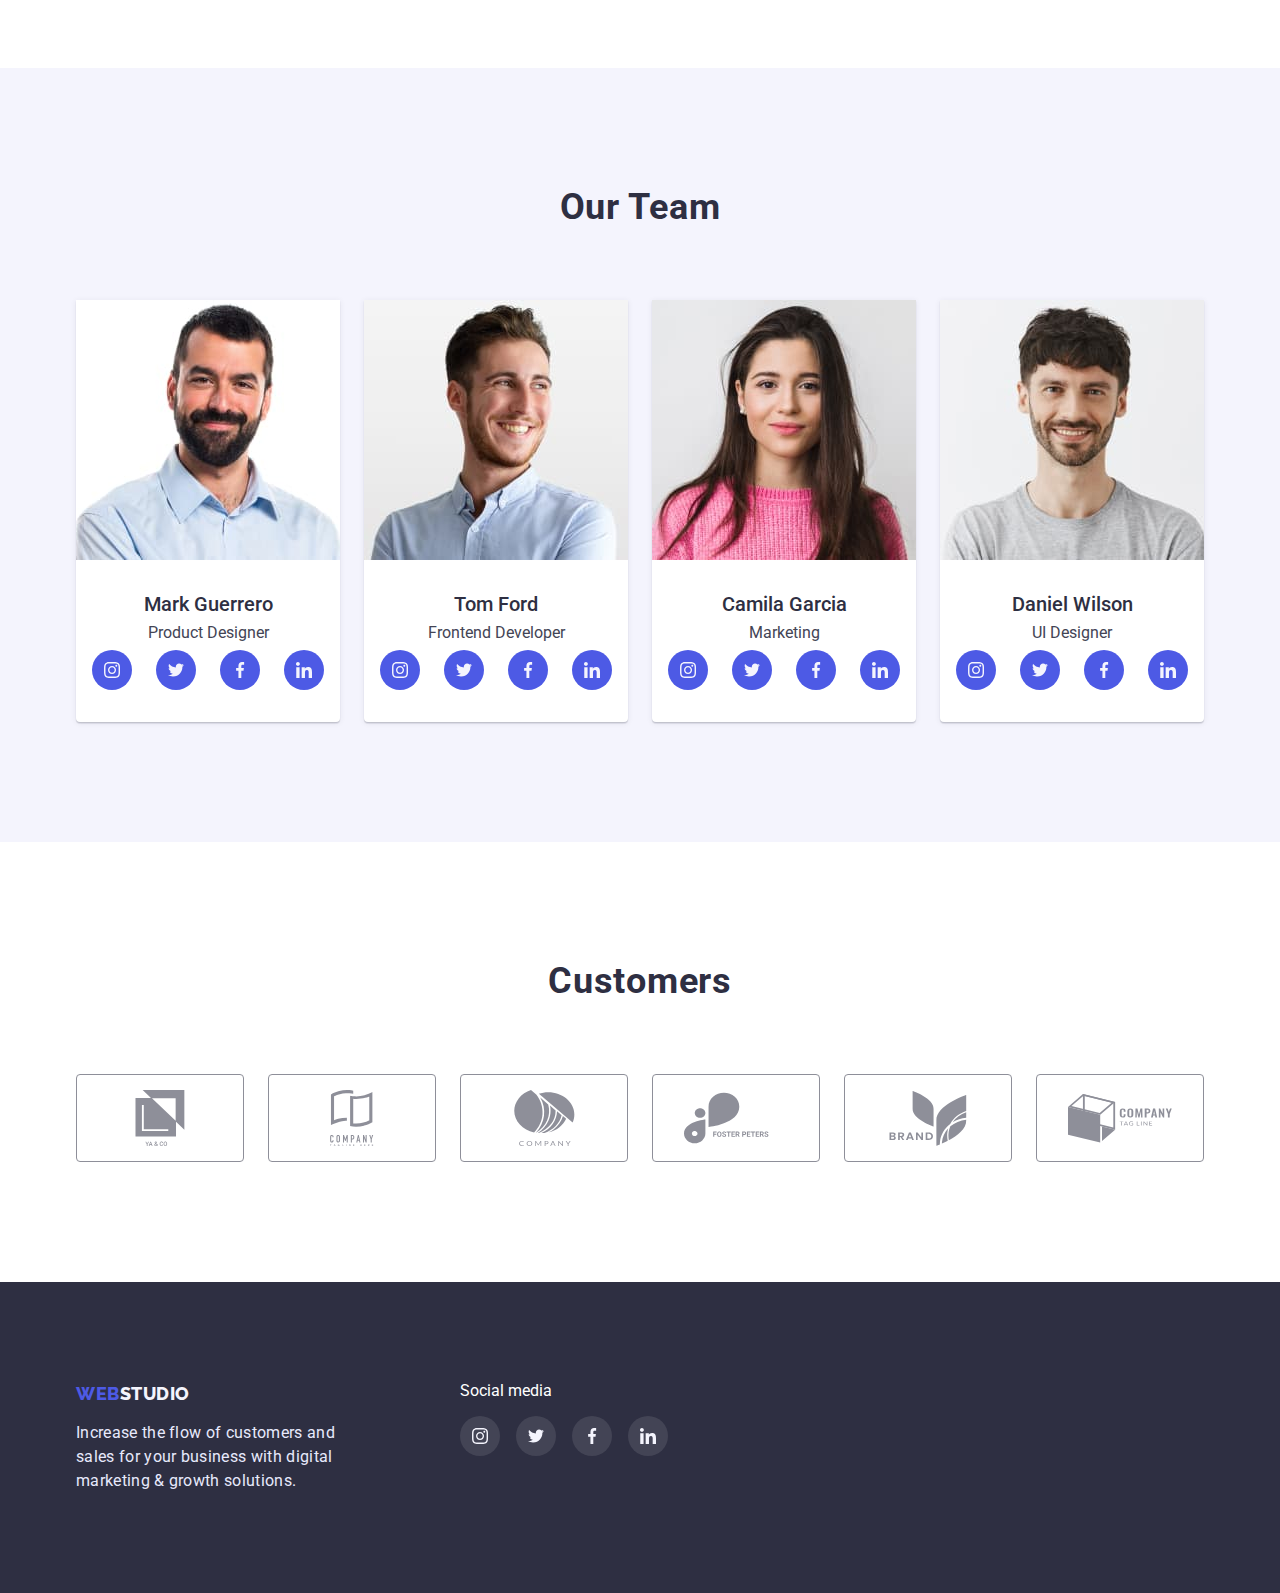
==== commit 44d47c36: "update HM 01.02" ====
--- a/index.html
+++ b/index.html
@@ -73,7 +73,7 @@
           <ul class="feature-list list">
             <li class="feature-list-item">
               <div class="icons-container">
-                <svg class="first-icon" width="64px" heigh="64px">
+                <svg class="first-icon" width="64" heigh="64">
                   <use href="./images/icons.svg#icon-icon1"></use>
                 </svg>
               </div>
@@ -85,7 +85,7 @@
             </li>
             <li class="feature-list-item">
               <div class="icons-container">
-                <svg class="second-icon" width="64px" heigh="64px">
+                <svg class="second-icon" width="64" heigh="64">
                   <use href="./images/icons.svg#icon-icon2"></use>
                 </svg>
               </div>
@@ -97,7 +97,7 @@
             </li>
             <li class="feature-list-item">
               <div class="icons-container">
-                <svg class="third-icon" width="64px" heigh="64px">
+                <svg class="third-icon" width="64" heigh="64">
                   <use href="./images/icons.svg#icon-icon3"></use>
                 </svg>
               </div>
@@ -109,7 +109,7 @@
             </li>
             <li class="feature-list-item">
               <div class="icons-container">
-                <svg class="fourth-icon" width="64px" heigh="64px">
+                <svg class="fourth-icon" width="64" heigh="64">
                   <use href="./images/icons.svg#icon-icon4"></use>
                 </svg>
               </div>
@@ -152,7 +152,7 @@
               <img src="./images/team/mark.jpg" alt="Mark" width="264" />
               <div class="team-wrapper">
                 <h3 class="section-sub-title">Mark Guerrero</h3>
-                <p class="section-text">Product Designer</p>
+                <p class="team-text">Product Designer</p>
                 <ul class="socials-list list">
                   <li class="social-item">
                     <a
@@ -213,7 +213,7 @@
               <img src="./images/team/tom.jpg" alt="Tom" width="264" />
               <div class="team-wrapper">
                 <h3 class="section-sub-title">Tom Ford</h3>
-                <p class="section-text">Frontend Developer</p>
+                <p class="team-text">Frontend Developer</p>
                 <ul class="socials-list list">
                   <li class="social-item">
                     <a
@@ -276,7 +276,7 @@
               <img src="./images/team/camila.jpg" alt="Camila" width="264" />
               <div class="team-wrapper">
                 <h3 class="section-sub-title">Camila Garcia</h3>
-                <p class="section-text">Marketing</p>
+                <p class="team-text">Marketing</p>
                 <ul class="socials-list list">
                   <li class="social-item">
                     <a
@@ -336,7 +336,7 @@
               <img src="./images/team/daniel.jpg" alt="Daniel" width="264" />
               <div class="team-wrapper">
                 <h3 class="section-sub-title">Daniel Wilson</h3>
-                <p class="section-text">UI Designer</p>
+                <p class="team-text">UI Designer</p>
                 <ul class="socials-list list">
                   <li class="social-item">
                     <a
@@ -406,42 +406,42 @@
 <ul class="customers-list list">
   <li class="customers-item">
     <a class="customers-link link" href=""> 
-    <svg class="customers-icon" width="41" heigh="46.97"> 
+    <svg class="customers-icon" width="104" heigh="56"> 
     <use href="./images/icons.svg#icon-client1"></use>
     </svg>
     </a>
   </li>
   <li class="customers-item">
     <a class="customers-link link" href=""> 
-    <svg class="customers-icon" width="40" heigh="52"> 
+    <svg class="customers-icon" width="104" heigh="56"> 
     <use href="./images/icons.svg#icon-client2"></use>
     </svg>
     </a>
   </li>
   <li class="customers-item">
     <a class="customers-link link" href=""> 
-    <svg class="customers-icon" width="44" heigh="41"> 
+    <svg class="customers-icon" width="104" heigh="56"> 
     <use href="./images/icons.svg#icon-client3"></use>
     </svg>
     </a>
   </li>
   <li class="customers-item">
     <a class="customers-link link" href=""> 
-    <svg class="customers-icon" width="84" heigh="41"> 
+    <svg class="customers-icon" width="104" heigh="56"> 
     <use href="./images/icons.svg#icon-client4"></use>
     </svg>
     </a>
   </li>
   <li class="customers-item">
     <a class="customers-link link" href=""> 
-    <svg class="customers-icon" width="63" heigh="45"> 
+    <svg class="customers-icon" width="104" heigh="56"> 
     <use href="./images/icons.svg#icon-client5"></use>
     </svg>
     </a>
   </li>
   <li class="customers-item">
     <a class="customers-link link" href=""> 
-    <svg class="customers-icon" width="94" heigh="44"> 
+    <svg class="customers-icon" width="104" heigh="56"> 
     <use href="./images/icons.svg#icon-client6"></use>
     </svg>
     </a>
--- a/css/styles.css
+++ b/css/styles.css
@@ -230,7 +230,7 @@
   flex-basis: calc((100% - (var(--indent) * var(--items1))) / var(--items2));
 }
 .icons-container {
-  padding: 0;
+  height: 112px;
   display: flex;
   justify-content: center;
   align-items: center;
@@ -251,8 +251,7 @@
   line-height: 1.2;
 }
 .section-text {
-  margin-top: 0;
-  margin-bottom: 8px;
+  margin-top: 8px;
   font-variant: var(--text-color);
   line-height: 1.5;
   letter-spacing: 0.02em;
@@ -309,6 +308,11 @@
 .team-section {
   background: var(--color-light);
 }
+.team-text {
+  margin-top: 8px;
+  margin-bottom: 8px;
+  text-align: center;
+}
 .team-wrapper {
   padding-top: 32px;
   padding-right: 16px;
@@ -340,8 +344,10 @@
 }
 .social-icon {
   fill: currentColor;
-}
-.socials-link:hover {
+  height: 16px;
+}
+.socials-link:hover,
+.socials-link:focus {
   background-color: var(--hover-color);
 }
 
@@ -360,8 +366,9 @@
   border-radius: 4px;
   fill: var(--border-color);
 }
+
 .customers-icon {
-  fill: currentColor;
+  height: 56px;
 }
 .customers-link:hover,
 .customers-link:focus {
@@ -399,6 +406,7 @@
 }
 .socials-footer {
   width: 208px;
+  color: var(--white-color);
 }
 .socials-footer-list {
   display: flex;
@@ -417,7 +425,7 @@
 }
 
 .socials-link-footer:hover,
-:focus {
+.socials-link-footer:focus {
   background-color: var(--hover-color-icons);
 }
 
@@ -478,8 +486,7 @@
 
 .portfolio-list-item {
   flex-basis: calc((100% - (var(--indent) * var(--items3))) / var(--items1));
-  box-shadow: 0px 1px 6px rgba(46, 47, 66, 0.08),
-    0px 1px 1px rgba(46, 47, 66, 0.16), 0px 2px 1px rgba(46, 47, 66, 0.08);
+  box-shadow: 0px 1px 6px rgba(46, 47, 66, 0.08);
 }
 .card-link {
   text-decoration: none;
@@ -489,6 +496,7 @@
 .card-link:focus {
   box-shadow: 0px 1px 6px rgba(46, 47, 66, 0.08),
     0px 1px 1px rgba(46, 47, 66, 0.16), 0px 2px 1px rgba(46, 47, 66, 0.08);
+  display: block;
 }
 /* Footer */
 .footer-section {
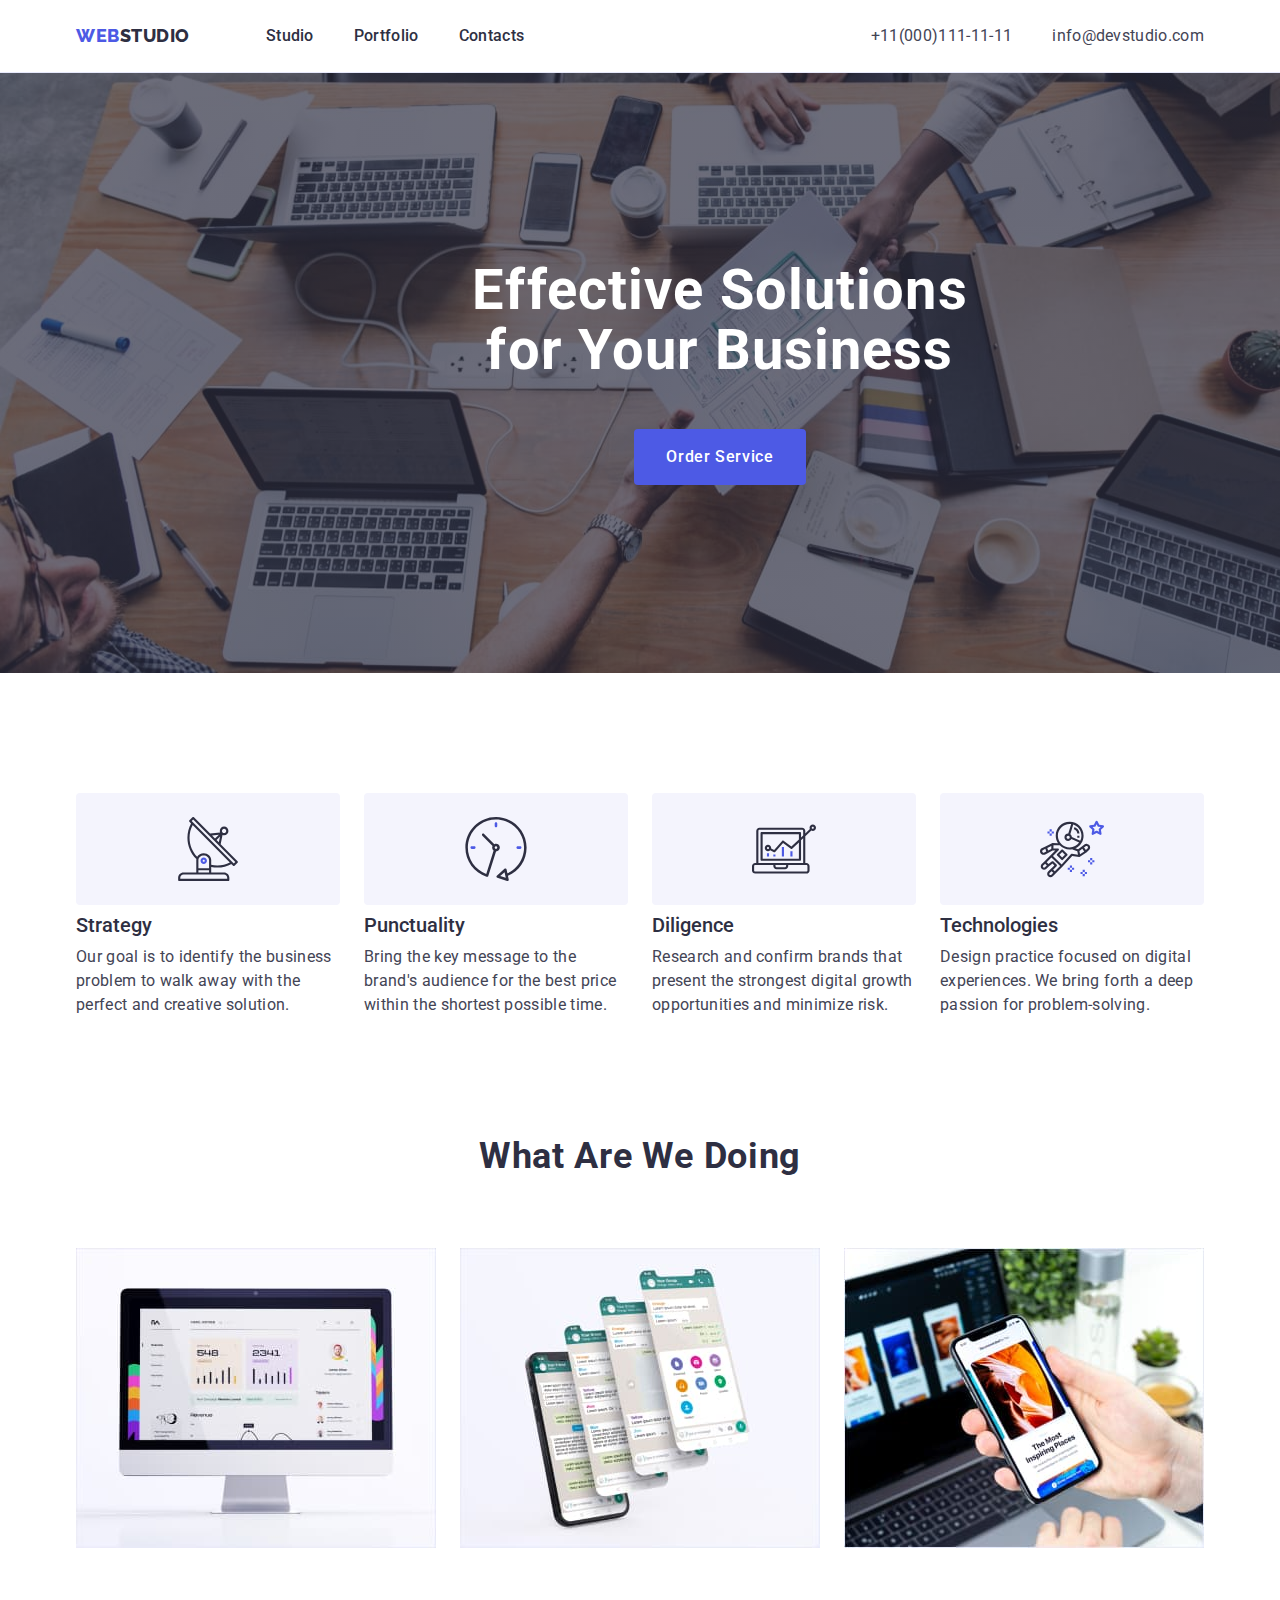
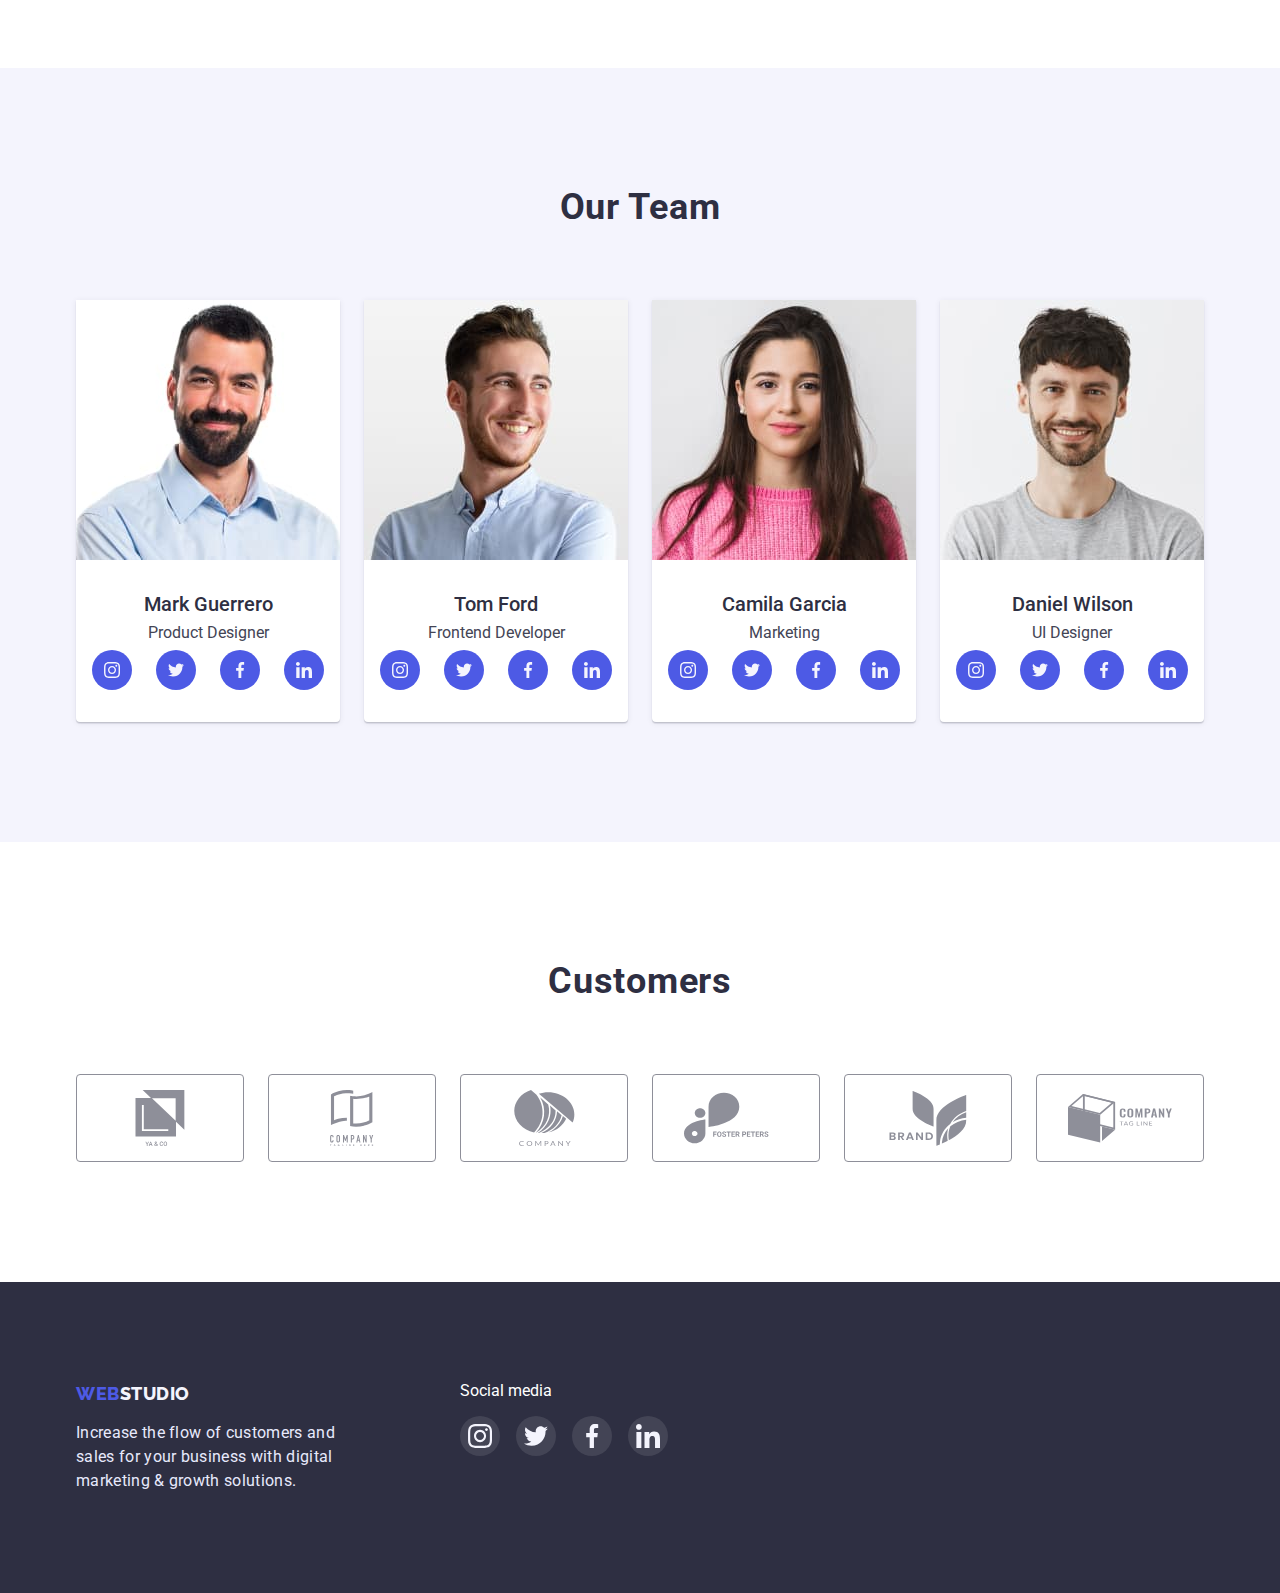
==== commit 113e43ba: "update 02.02" ====
--- a/index.html
+++ b/index.html
@@ -73,7 +73,7 @@
           <ul class="feature-list list">
             <li class="feature-list-item">
               <div class="icons-container">
-                <svg class="first-icon" width="64" heigh="64">
+                <svg class="features-icon" width="64" height="64">
                   <use href="./images/icons.svg#icon-icon1"></use>
                 </svg>
               </div>
@@ -85,7 +85,7 @@
             </li>
             <li class="feature-list-item">
               <div class="icons-container">
-                <svg class="second-icon" width="64" heigh="64">
+                <svg class="features-icon" width="64" height="64">
                   <use href="./images/icons.svg#icon-icon2"></use>
                 </svg>
               </div>
@@ -97,7 +97,7 @@
             </li>
             <li class="feature-list-item">
               <div class="icons-container">
-                <svg class="third-icon" width="64" heigh="64">
+                <svg class="features-icon" width="64" height="64">
                   <use href="./images/icons.svg#icon-icon3"></use>
                 </svg>
               </div>
@@ -109,7 +109,7 @@
             </li>
             <li class="feature-list-item">
               <div class="icons-container">
-                <svg class="fourth-icon" width="64" heigh="64">
+                <svg class="features-icon" width="64" height="64">
                   <use href="./images/icons.svg#icon-icon4"></use>
                 </svg>
               </div>
@@ -162,7 +162,7 @@
                       rel="noopener noreferrer"
                       target="_blank"
                     >
-                      <svg class="social-icon" width="16" heigh="16">
+                      <svg class="social-icon" width="16" height="16">
                         <use href="./images/icons.svg#icon-instagram"></use>
                       </svg>
                     </a>
@@ -175,7 +175,7 @@
                       rel="noopener noreferrer"
                       target="_blank"
                     >
-                      <svg class="social-icon" width="16" heigh="16">
+                      <svg class="social-icon" width="16" height="16">
                         <use href="./images/icons.svg#icon-twitter"></use>
                       </svg>
                     </a>
@@ -188,7 +188,7 @@
                       rel="noopener noreferrer"
                       target="_blank"
                     >
-                      <svg class="social-icon" width="16" heigh="16">
+                      <svg class="social-icon" width="16" height="16">
                         <use href="./images/icons.svg#icon-facebook"></use>
                       </svg>
                     </a>
@@ -201,7 +201,7 @@
                       rel="noopener noreferrer"
                       target="_blank"
                     >
-                      <svg class="social-icon" width="16" heigh="16">
+                      <svg class="social-icon" width="16" height="16">
                         <use href="./images/icons.svg#icon-linkedin"></use>
                       </svg>
                     </a>
@@ -223,7 +223,7 @@
                       rel="noopener noreferrer"
                       target="_blank"
                     >
-                      <svg class="social-icon" width="16" heigh="16">
+                      <svg class="social-icon" width="16" height="16">
                         <use href="./images/icons.svg#icon-instagram"></use>
                       </svg>
                     </a>
@@ -237,7 +237,7 @@
                       rel="noopener noreferrer"
                       target="_blank"
                     >
-                      <svg class="social-icon" width="16" heigh="16">
+                      <svg class="social-icon" width="16" height="16">
                         <use href="./images/icons.svg#icon-twitter"></use>
                       </svg>
                     </a>
@@ -251,7 +251,7 @@
                       rel="noopener noreferrer"
                       target="_blank"
                     >
-                      <svg class="social-icon" width="16" heigh="16">
+                      <svg class="social-icon" width="16" height="16">
                         <use href="./images/icons.svg#icon-facebook"></use>
                       </svg>
                     </a>
@@ -265,7 +265,7 @@
                       rel="noopener noreferrer"
                       target="_blank"
                     >
-                      <svg class="social-icon" width="16" heigh="16">
+                      <svg class="social-icon" width="16" height="16">
                         <use href="./images/icons.svg#icon-linkedin"></use>
                       </svg>
                     </a>
@@ -286,7 +286,7 @@
                       rel="noopener noreferrer"
                       target="_blank"
                     >
-                      <svg class="social-icon" width="16" heigh="16">
+                      <svg class="social-icon" width="16" height="16">
                         <use href="./images/icons.svg#icon-instagram"></use>
                       </svg>
                     </a>
@@ -299,7 +299,7 @@
                       rel="noopener noreferrer"
                       target="_blank"
                     >
-                      <svg class="social-icon" width="16" heigh="16">
+                      <svg class="social-icon" width="16" height="16">
                         <use href="./images/icons.svg#icon-twitter"></use>
                       </svg>
                     </a>
@@ -312,7 +312,7 @@
                       rel="noopener noreferrer"
                       target="_blank"
                     >
-                      <svg class="social-icon" width="16" heigh="16">
+                      <svg class="social-icon" width="16" height="16">
                         <use href="./images/icons.svg#icon-facebook"></use>
                       </svg>
                     </a>
@@ -325,7 +325,7 @@
                       rel="noopener noreferrer"
                       target="_blank"
                     >
-                      <svg class="social-icon" width="16" heigh="16">
+                      <svg class="social-icon" width="16" height="16">
                         <use href="./images/icons.svg#icon-linkedin"></use>
                       </svg>
                     </a>
@@ -346,7 +346,7 @@
                       rel="noopener noreferrer"
                       target="_blank"
                     >
-                      <svg class="social-icon" width="16" heigh="16">
+                      <svg class="social-icon" width="16" height="16">
                         <use href="./images/icons.svg#icon-instagram"></use>
                       </svg>
                     </a>
@@ -359,7 +359,7 @@
                       rel="noopener noreferrer"
                       target="_blank"
                     >
-                      <svg class="social-icon" width="16" heigh="16">
+                      <svg class="social-icon" width="16" height="16">
                         <use href="./images/icons.svg#icon-twitter"></use>
                       </svg>
                     </a>
@@ -372,7 +372,7 @@
                       rel="noopener noreferrer"
                       target="_blank"
                     >
-                      <svg class="social-icon" width="16" heigh="16">
+                      <svg class="social-icon" width="16" height="16">
                         <use href="./images/icons.svg#icon-facebook"></use>
                       </svg>
                     </a>
@@ -385,7 +385,7 @@
                       rel="noopener noreferrer"
                       target="_blank"
                     >
-                      <svg class="social-icon" width="16" heigh="16">
+                      <svg class="social-icon" width="16" height="16">
                         <use href="./images/icons.svg#icon-linkedin"></use>
                       </svg>
                     </a>
@@ -406,42 +406,42 @@
 <ul class="customers-list list">
   <li class="customers-item">
     <a class="customers-link link" href=""> 
-    <svg class="customers-icon" width="104" heigh="56"> 
+    <svg class="customers-icon" width="104" height="56"> 
     <use href="./images/icons.svg#icon-client1"></use>
     </svg>
     </a>
   </li>
   <li class="customers-item">
     <a class="customers-link link" href=""> 
-    <svg class="customers-icon" width="104" heigh="56"> 
+    <svg class="customers-icon" width="104" height="56"> 
     <use href="./images/icons.svg#icon-client2"></use>
     </svg>
     </a>
   </li>
   <li class="customers-item">
     <a class="customers-link link" href=""> 
-    <svg class="customers-icon" width="104" heigh="56"> 
+    <svg class="customers-icon" width="104" height="56"> 
     <use href="./images/icons.svg#icon-client3"></use>
     </svg>
     </a>
   </li>
   <li class="customers-item">
     <a class="customers-link link" href=""> 
-    <svg class="customers-icon" width="104" heigh="56"> 
+    <svg class="customers-icon" width="104" height="56"> 
     <use href="./images/icons.svg#icon-client4"></use>
     </svg>
     </a>
   </li>
   <li class="customers-item">
     <a class="customers-link link" href=""> 
-    <svg class="customers-icon" width="104" heigh="56"> 
+    <svg class="customers-icon" width="104" height="56"> 
     <use href="./images/icons.svg#icon-client5"></use>
     </svg>
     </a>
   </li>
   <li class="customers-item">
     <a class="customers-link link" href=""> 
-    <svg class="customers-icon" width="104" heigh="56"> 
+    <svg class="customers-icon" width="104" height="56"> 
     <use href="./images/icons.svg#icon-client6"></use>
     </svg>
     </a>
@@ -474,7 +474,7 @@
                       rel="noopener noreferrer"
                       target="_blank"
                     >
-                      <svg class="social-icon" width="24" heigh="24">
+                      <svg class="footer-icon" width="24" height="24">
                         <use href="./images/icons.svg#icon-instagram"></use>
                       </svg>
                     </a>
@@ -487,7 +487,7 @@
                       rel="noopener noreferrer"
                       target="_blank"
                     >
-                      <svg class="social-icon" width="24" heigh="24">
+                      <svg class="footer-icon" width="24" height="24">
                         <use href="./images/icons.svg#icon-twitter"></use>
                       </svg>
                     </a>
@@ -500,7 +500,7 @@
                       rel="noopener noreferrer"
                       target="_blank"
                     >
-                      <svg class="social-icon" width="24" heigh="24">
+                      <svg class="footer-icon" width="24" height="24">
                         <use href="./images/icons.svg#icon-facebook"></use>
                       </svg>
                     </a>
@@ -513,7 +513,7 @@
                       rel="noopener noreferrer"
                       target="_blank"
                     >
-                      <svg class="social-icon" width="24" heigh="24">
+                      <svg class="footer-icon" width="24" height="24">
                         <use href="./images/icons.svg#icon-linkedin"></use>
                       </svg>
                     </a>
--- a/css/styles.css
+++ b/css/styles.css
@@ -238,6 +238,10 @@
   border-radius: 4px;
   margin-bottom: 8px;
 }
+/* .features-icon {
+  width: 64px;
+  height: 64px;
+} */
 /* .feature-list-item:not(:last-child) {
   margin-right: 24px;
 } */
@@ -414,6 +418,10 @@
   align-items: center;
   padding-top: 16px;
 }
+/* .footer-icon {
+  width: 24px;
+  height: 24px;
+} */
 .socials-link-footer {
   display: flex;
   justify-content: center;
